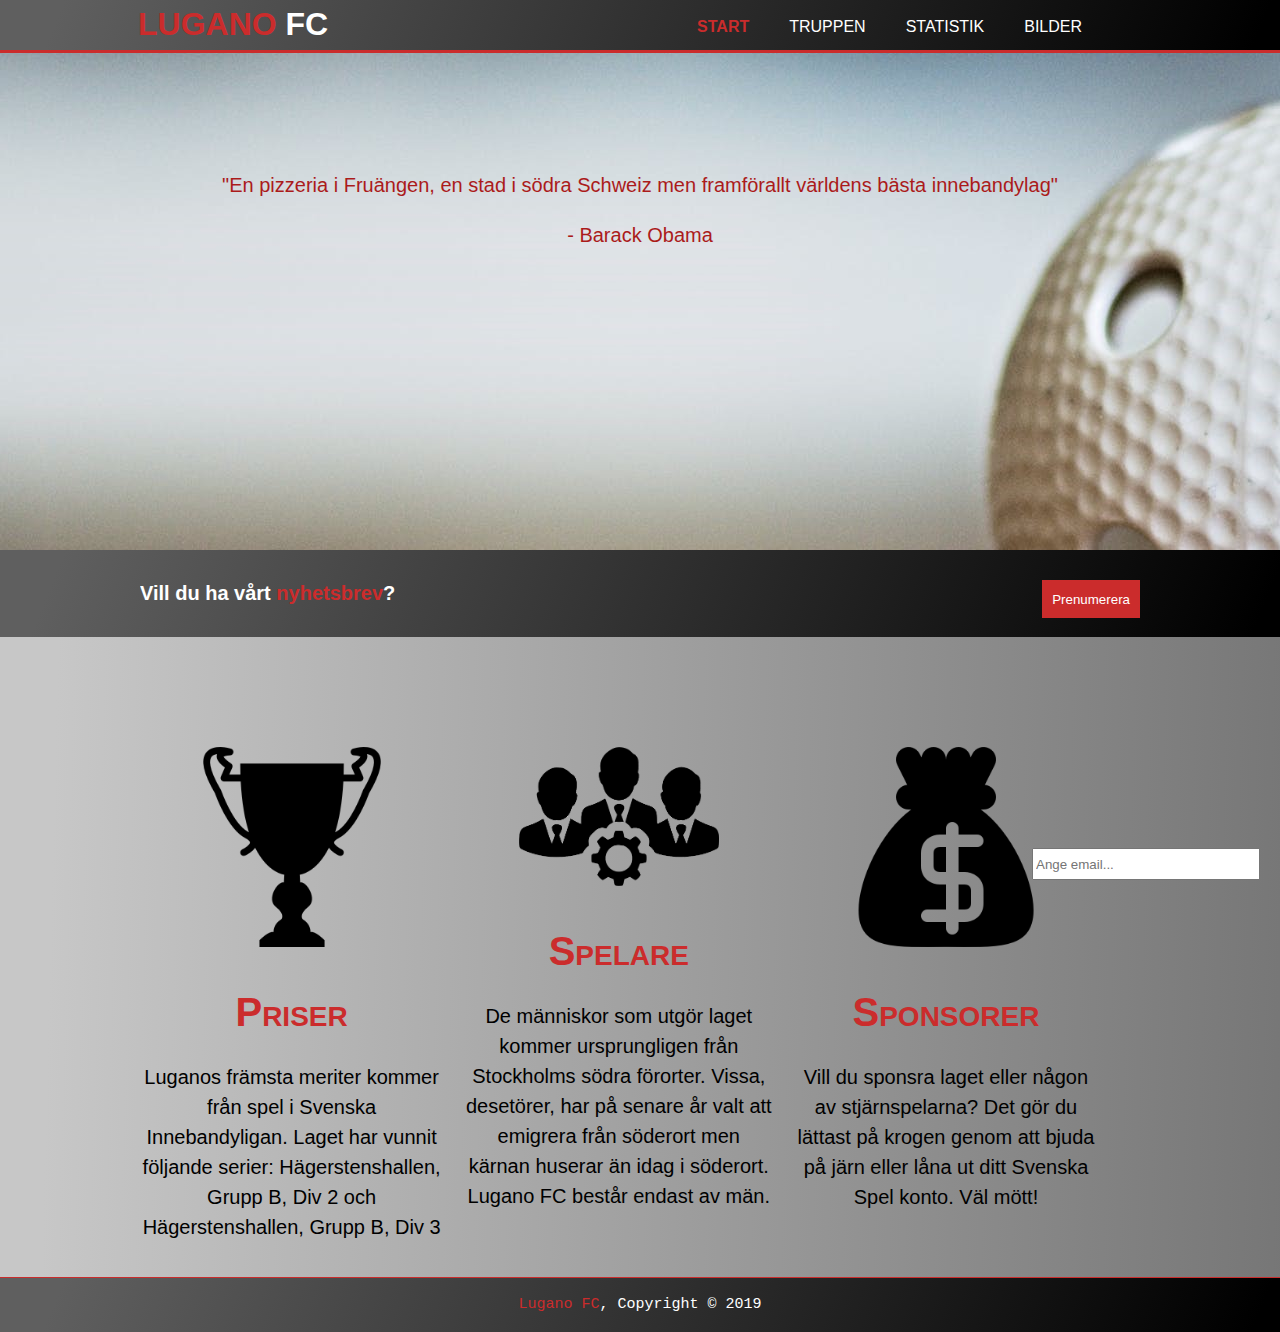
==== index.html @ ab37c53b "first try" ====
<!DOCTYPE html>
<html>
  <head>
    <meta charset="utf-8">
    <meta name="viewport" content="width=device-width">
    <meta name="description" content="Lugano FC Website"
    <meta name="keywords" content="innebandy, sil, lugano"
    <meta name="author" content="Martin Stafbom">
    <title>Lugano FC | Start</title>
    <link rel="shortcut icon" type="image/png" href="img/pizza1.png">
     <link rel="stylesheet" type="text/css" href="css/style.css">

  </head>
  <body>
    <header>
      <div class="container">
        <div id="branding">
          <a href="index.html"><h1><span class="highlight">Lugano</span> FC</h1></a>
        </div>
        <nav>
          <ul>
            <li class="current"><a href="index.html">Start</a></li>
            <li><a href="truppen.html">Truppen</a></li>
            <li><a href="index_statistik.html">Statistik</a></li>
            <li><a href="index_image.html">Bilder</a></li>
          </ul>
      </div>
    </header>

    <section id="showcase">
      <div class="container">

        <p>"En pizzeria i Fruängen, en stad i södra Schweiz men framförallt världens bästa innebandylag"</p><p> - Barack Obama</p>
      </div>
    </section>

    <section id="newsletter">
      <div class="container">
        <h1>Vill du ha vårt <span class="highlight">nyhetsbrev</span>?</h1>
        <form>
          <input type="email" placeholder="Ange email...">
          <button type="submit" class="button_1">Prenumerera</button>
          </form>
      </div>
    </section>


    <section id="boxes">
      <div class="container">
        <div class="box">
        <img src="./img/trophy.png">
        <h1><span class="highlight">Priser</span></h1>
        <p>Luganos främsta meriter kommer från spel i Svenska Innebandyligan. Laget har vunnit följande serier: Hägerstenshallen, Grupp B, Div 2 och Hägerstenshallen, Grupp B, Div 3</p>
      </div>
      <div class="box">
          <img src="./img/teamwork.png">
          <h1><span class="highlight">Spelare</span></h1>
          <p>De människor som utgör laget kommer ursprungligen från Stockholms södra förorter. Vissa, desetörer, har på senare år valt att emigrera från söderort men kärnan huserar än idag i söderort. Lugano FC består endast av män.</p>
        </div>
        <div class="box">
          <img src="./img/money.png">
          <h1><span class="highlight">Sponsorer</span></h1>
          <p>Vill du sponsra laget eller någon av stjärnspelarna? Det gör du lättast på krogen genom att bjuda på järn eller låna ut ditt Svenska Spel konto. Väl mött!</p>
        </div>
      </div>
    </section>

    <footer>
      <p> <span class="highlight">Lugano FC</span>, Copyright &copy; 2019</p>
    </footer>

  </body>
</html>
---- css/style.css ----
body{
    font: 20px/1.5 Arial, Helvetica,sans-serif;
    padding:0;
    margin:0;
    background:linear-gradient(91.49407387013821deg, rgba(199, 199, 199,1) 1.9228515625%,rgba(199, 199, 199,1.060125260960334) 5.666992187500001%,rgba(117, 117, 117,2.792484342379958) 101.55859374999999%,rgba(117, 117, 117,2.8) 101.55859374999999%);

    }

/*Global*/
.container{
  width:80%;
  margin: auto;
  overflow:hidden;
}

.highlight{
  color:#cb2c2c;
}
ul{
  margin-top: 0px;
  padding: 0px;
}

.button_1{
  height: 38px;
  background: #cb2c2c;
  border: 0;
  padding-left: 10px;
  padding-right: 10px;
  color: #ffffff;
}

.dark{
  padding: 15px;
  background:linear-gradient(112.28153047868227deg, rgba(181, 181, 181,1) 4.927083333333334%,rgba(28, 28, 28,1) 97.06944444444443%);
  color: #ffffff;
  margin-top: 10px;
  margin-bottom: 10px;

}


/*header*/
header{

  background:linear-gradient(112.28153047868227deg, rgba(95, 95, 95,1) 4.927083333333334%,rgba(0, 0, 0,1) 97.84374999999999%);
  color:#ffffff;
  padding-top:0px;
  min-height: 50px;
  z-index: 10;
  border-bottom: #cb2c2c 3px solid;
  position: fixed;
  width: 100%;
  top: 0px;

  }

header a{
  color:#ffffff;
  text-decoration: none;
  text-transform: uppercase;
  font-size: 16px;
  }



header li{
  float:left;
  display:inline;
  padding: 0px 20px 0px 20px;
}

header #branding{
  float: left;
  margin-left: 10px;
  font-size: 20px;
}

header #branding h1{
  margin:0;
  padding: 0px;
}

header nav{
  float:right;
  margin-top: 10px;
  margin-right: 50px;

}

header .highlight, header .current a{
  color:#cb2c2c;
  font-weight:bold;
  }

  header li:hover{
    color:#5f5d5d;
    font-weight: bold;
  }


  /* showcase */

#showcase{
  min-height: 400px;
  background:url('../img/bandyboll.jpeg') no-repeat -200px -300px;
  text-align: center;
  color:#ab1b1b;
  margin-top: 50px;

  }

#showcase h1{
margin-top: 200px;
font-size: 55px;
margin-bottom: 10px;


}
#showcase p{
font-size: 20px;
}

body #showcase{
  text-align: center;
  font-family: sans-serif;
  font-size: 20px;
  padding-top: 100px;
}

/*newsletter*/
#newsletter{
  padding: 15px;
  color:#ffffff;
  background:linear-gradient(112.28153047868227deg, rgba(95, 95, 95,1) 4.927083333333334%,rgba(0, 0, 0,1) 97.84374999999999%);
}

#newsletter h1{
  float: left;
  font-size: 20px;
  }


#newsletter form{
  float: right;
  margin-top: 15px;
}
#newsletter input[type="email"]{
  padding: 2px;
  height: 24px;
  width: 220px;
}



/*boxes*/
#boxes{
  margin-top: 100px;
}

#boxes .box{
  float: left;
  text-align: center;
  width: 30%;
  padding: 10px;
}

#boxes .box img{
  width: 200px;
}

#boxes h1{
  font-size: 40px;
  font-variant: small-caps;
  margin-bottom: 1px;
}

/*sidebar*/
aside#sidebar{
  float: right;
  width: 30%;
  margin-top:10px;
}

/*main-col*/
article#main-col{
  float:left;
  width: 65%;
}


section#body{
margin: 0;
padding: 0;
display: flex;
justify-content: center;
min-height: 100;
font-family: 'Poppins', sans-serif;
background: #000;
}

.card{
  position: relative;
  width: 300px;
  height: 400px;
  background: #262626;
  overflow: hidden;
}
input,
.toggle
{
  position: absolute;
  width: 50px;
  height: 50px;
  bottom: 20px;
  right: 20px;


}



/*table*/
#tables{
margin-top: 120px;

}

#tables h1{
  font-variant: small-caps;
  font-size: 20px;
  color:#ffffff;
  margin-top: 50px;
  padding: 20px;
  box-shadow: 10px 10px 20px #3d3d3d;
  background:#cb2c2c;
  border-radius: 10px 10px 10px 10px;
}

.table1{
float: left;
margin-right: 20px;
}

.table2{
float: left;
}

.table3{
float: right;
margin-right: 80px;
}

.table4{
  float: left;

}

.content-table{
  border-collapse: collapse;
  margin: 25px 0px; /*top bottom*/
  font-size: 0.9em;
  min-width: 400px;
  border-radius: 10px 10px 0 0; /*topleft, topright, 0, 0*/
  overflow: hidden;
  box-shadow: 10px 10px 20px #3d3d3d;
}

.content-table thead tr{
  background-color: #cb2c2c;
  color: #ffffff;
  text-align: left;
  font-weight: bold;
}

.content-table th,
.content-table td {
  padding: 12px 15px;
}

.content-table tbody tr{
  border-bottom: 1px solid #dddddd;
}

.content-table tbody tr:nth-of-type(even){
  background-color: #f3f3f3;
}

.content-table tbody tr:nth-of-type(odd){
  background-color: #ffffff;
}

.content-table tbody tr:last-of-type{
  border-bottom: 4px solid #cb2c2c;
}

.content-table tbody tr.active-row{
  font-weight: bold;
  color: #cb2c2c;
}

/* truppen.html */

#truppenbody{
  margin: 0;
  padding: 0;
  font-family: sans-serif;

}


.boxtrupp{
  position: absolute;
  top: 50%;
  left: 50%;
  transform: translate(-50%,-50%);
  width: 600;
  padding: 20px;
  box-sizing: border-box;
  background: #fff;
  border-radius: 4px;
  box-shadow: 0 5px 15px rgba(0,0,0,.5);
  display: flex;

}

.boxtrupp .imgBxtrupp{
  width: 180px;
  flex: 200 200 400px;
}
.boxtrupp .imgBxtrupp img{
  max-width: 100%;
  border-radius: 5px;
}

.boxtrupp .contenttrupp{
  padding-left: 20px;
}

.boxtrupp .contenttrupp h2{
  margin: 0;
  padding-left: 0;
  color: #cb2c2c;
}
.boxtrupp .contenttrupp p{
  margin: 0;
  padding: 10px 0 0;
  }




/*gallery*/
.picture-grid{
  display: grid;
  grid-template-columns: repeat(auto-fill, minmax(210px, 20fr));
  justify-content: center;
  align-items: flex-end;
  grid-gap: 15px;
  grid-row-gap: 5px;
  margin-top: 140px;

}

/*gallery images*/
.grid-box img{
  width: 100%;
}

.gallery img{
  filter: grayscale(85%);
  transition: 1s;
  box-shadow: 10px 10px 20px #080808;
  border-radius: 10px 10px 10px 10px;

}
.gallery img:hover{
    filter: grayscale(0);
    transform: scale(1.1);
    }
/*javascript*/
    .lb-loader,.lightbox{text-align:center;line-height:0}.lb-dataContainer:after,.lb-outerContainer:after{content:"";clear:both}body.lb-disable-scrolling{overflow:hidden}.lightboxOverlay{position:absolute;top:0;left:0;z-index:9999;background-color:#000;filter:alpha(Opacity=80);opacity:.8;display:none}.lightbox{position:absolute;left:0;width:100%;z-index:10000;font-weight:400}.lightbox .lb-image{display:block;height:auto;max-width:inherit;max-height:none;border-radius:3px;border:4px solid #fff}.lightbox a img{border:none}.lb-outerContainer{position:relative;width:250px;height:250px;margin:0 auto;border-radius:4px;background-color:#fff}.lb-loader,.lb-nav{position:absolute;left:0}.lb-outerContainer:after{display:table}.lb-loader{top:43%;height:25%;width:100%}.lb-cancel{display:block;width:32px;height:32px;margin:0 auto;background:url(../img/loading.gif) no-repeat}.lb-nav{top:0;height:100%;width:100%;z-index:10}.lb-container>.nav{left:0}.lb-nav a{outline:0;background-image:url([data-uri])}.lb-next,.lb-prev{height:100%;cursor:pointer;display:block}.lb-nav a.lb-prev{width:34%;left:0;float:left;background:url(../img/prev.png) left 48% no-repeat;filter:alpha(Opacity=0);opacity:0;-webkit-transition:opacity .6s;-moz-transition:opacity .6s;-o-transition:opacity .6s;transition:opacity .6s}.lb-nav a.lb-prev:hover{filter:alpha(Opacity=100);opacity:1}.lb-nav a.lb-next{width:64%;right:0;float:right;background:url(../img/next.png) right 48% no-repeat;filter:alpha(Opacity=0);opacity:0;-webkit-transition:opacity .6s;-moz-transition:opacity .6s;-o-transition:opacity .6s;transition:opacity .6s}.lb-nav a.lb-next:hover{filter:alpha(Opacity=100);opacity:1}.lb-dataContainer{margin:0 auto;padding-top:5px;width:100%;border-bottom-left-radius:4px;border-bottom-right-radius:4px}.lb-dataContainer:after{display:table}.lb-data{padding:0 4px;color:#ccc}.lb-data .lb-details{width:85%;float:left;text-align:left;line-height:1.1em}.lb-data .lb-caption{font-size:13px;font-weight:700;line-height:1em}.lb-data .lb-caption a{color:#4ae}.lb-data .lb-number{display:block;clear:left;padding-bottom:1em;font-size:12px;color:#999}.lb-data .lb-close{display:block;float:right;width:30px;height:30px;background:url(../img/close.png) top right no-repeat;text-align:right;outline:0;filter:alpha(Opacity=70);opacity:.7;-webkit-transition:opacity .2s;-moz-transition:opacity .2s;-o-transition:opacity .2s;transition:opacity .2s}.lb-data .lb-close:hover{cursor:pointer;filter:alpha(Opacity=100);opacity:1}

    /*footer*/
    footer{
      padding: 1px;
      margin-top: 5px;
      color:#ffffff;
      background:linear-gradient(112.28153047868227deg, rgba(95, 95, 95,1) 4.927083333333334%,rgba(0, 0, 0,1) 97.84374999999999%);
      text-align: center;
      font-family: monospace;
      font-size: 15px;
      border-top: #cb2c2c 1px solid;
    }


/*media media queries*/
@media(max-width: 768px){
  header #branding,
  header nav,
  header nav,
  header li,
  #newsletter h1,
  #newsletter form,
  #boxes .box,
  article#main-col,
  aside#sidebar{
    float: none;
    text-align: center;
    width: 100%;
  }
  header{
    padding-bottom: 20px;
  }

  #showcase h1{
    margin-top: 40px;
  }

  #newsletter button{
    display: block;
    width: 100%;

  }

  #newsletter form input[type="email"]{
    width: 100%;
    margin-bottom: 5px;
  }
}
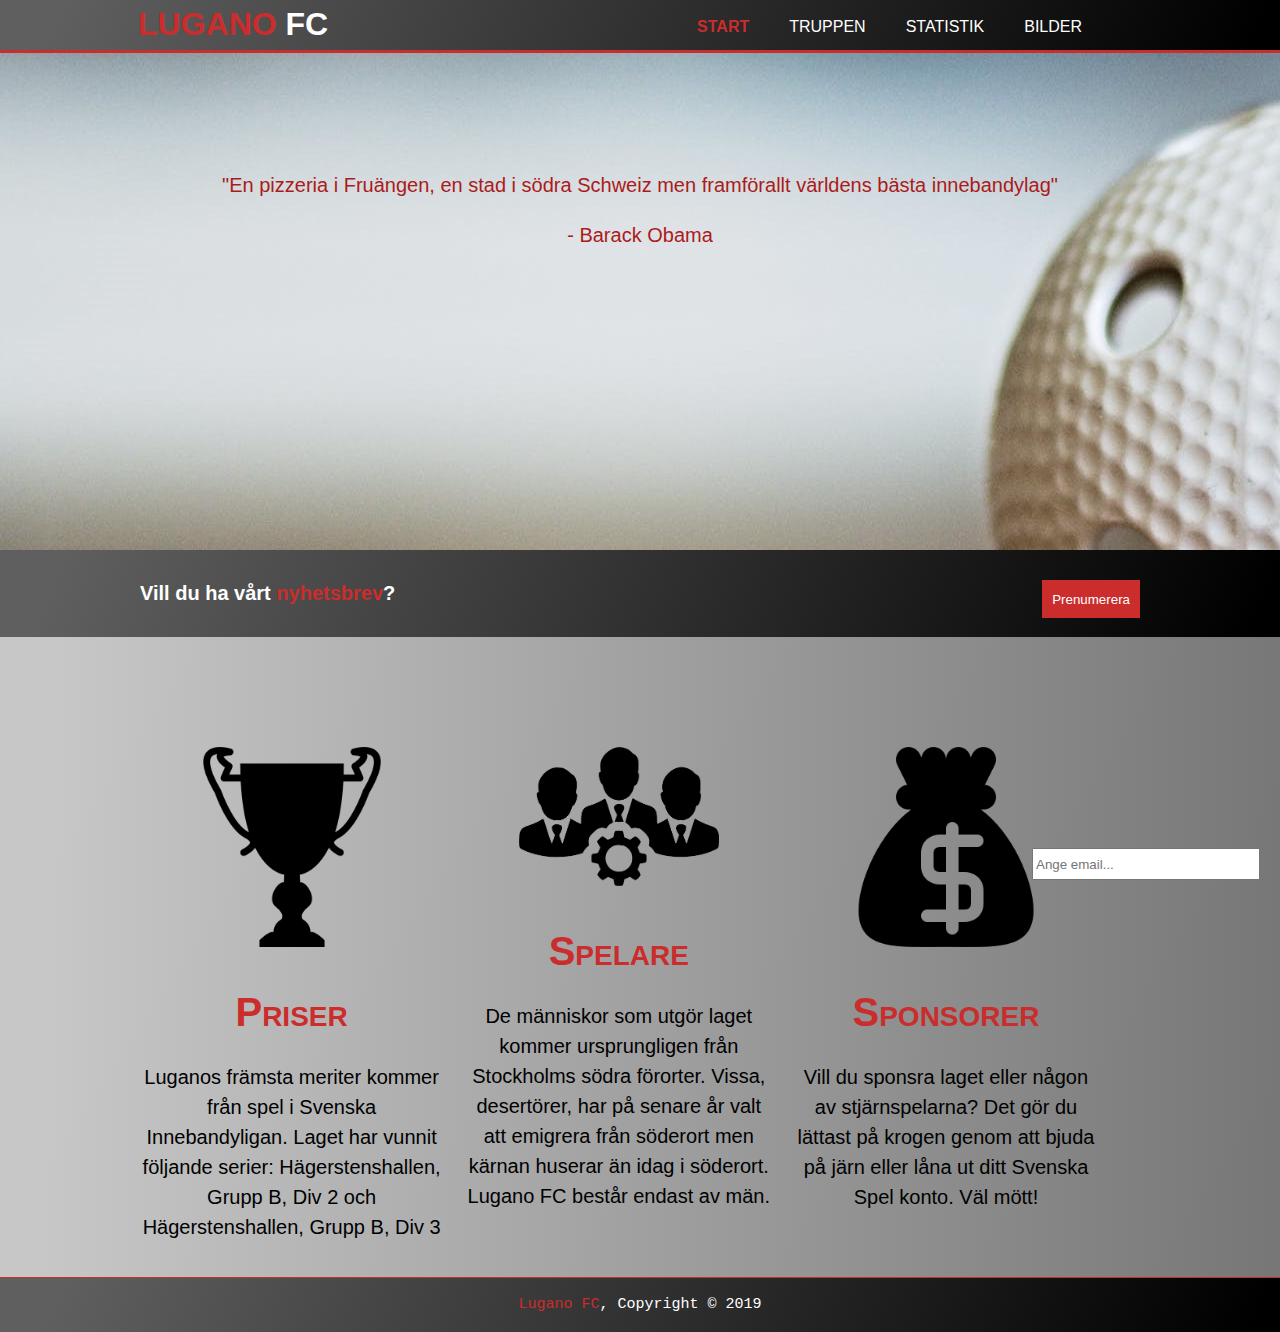
==== commit b54eb3bf: "Update index.html" ====
--- a/index.html
+++ b/index.html
@@ -55,7 +55,7 @@
       <div class="box">
           <img src="./img/teamwork.png">
           <h1><span class="highlight">Spelare</span></h1>
-          <p>De människor som utgör laget kommer ursprungligen från Stockholms södra förorter. Vissa, desetörer, har på senare år valt att emigrera från söderort men kärnan huserar än idag i söderort. Lugano FC består endast av män.</p>
+          <p>De människor som utgör laget kommer ursprungligen från Stockholms södra förorter. Vissa, desertörer, har på senare år valt att emigrera från söderort men kärnan huserar än idag i söderort. Lugano FC består endast av män.</p>
         </div>
         <div class="box">
           <img src="./img/money.png">
